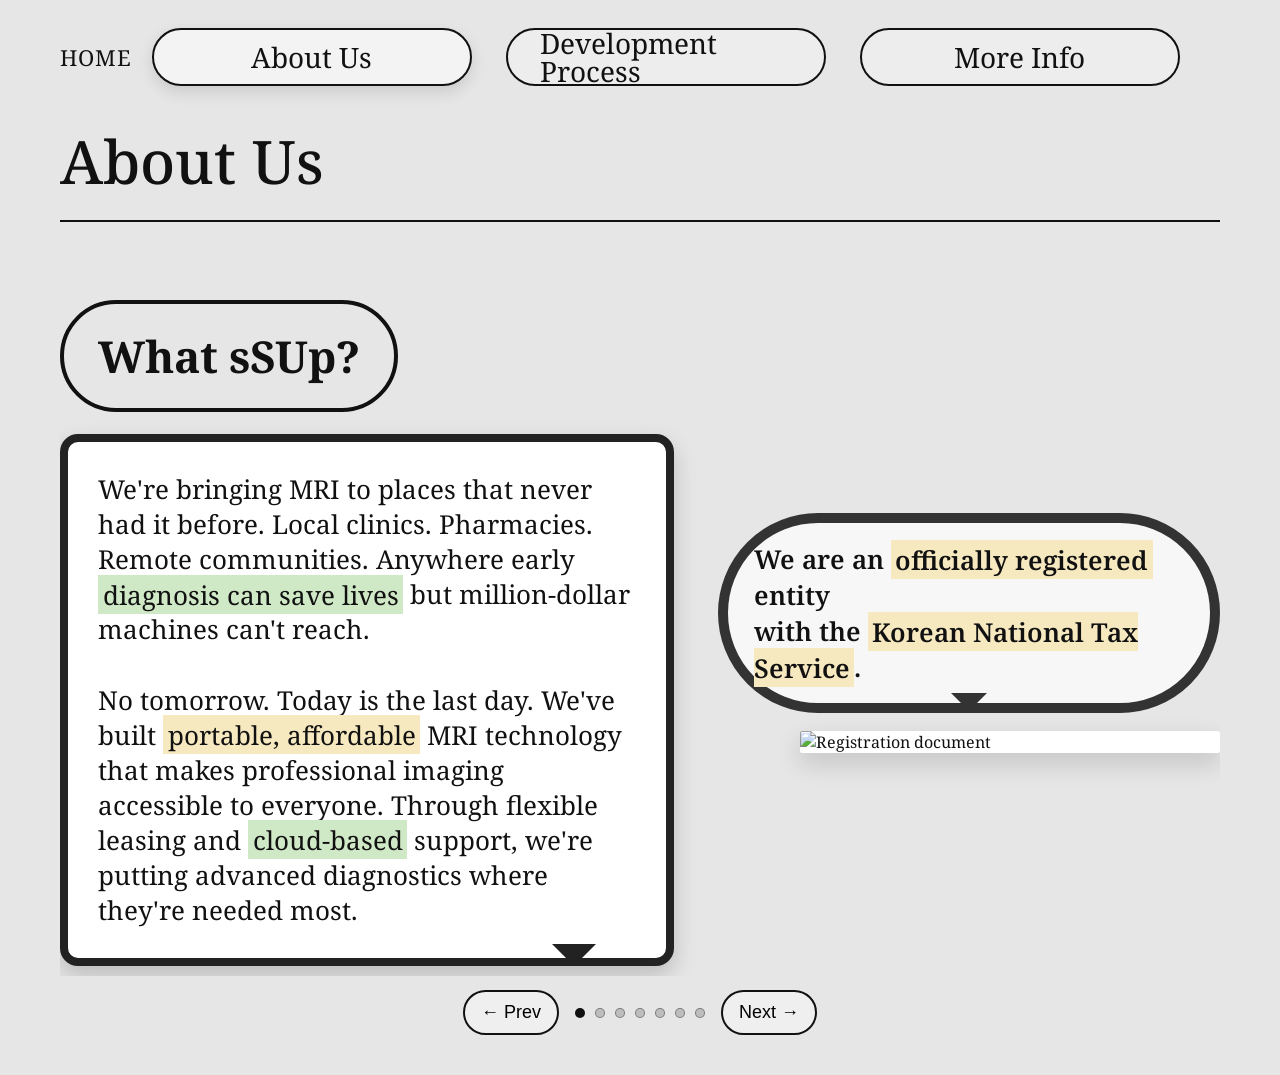
==== about.html @ 959b90c5 "Update content" ====
<!doctype html>
<html lang="en">
<head>
  <meta charset="utf-8" />
  <meta name="viewport" content="width=device-width,initial-scale=1" />
  <title>About Us — sSUp MRI</title>

  <link rel="preconnect" href="https://fonts.googleapis.com">
  <link rel="preconnect" href="https://fonts.gstatic.com" crossorigin>
  <link href="https://fonts.googleapis.com/css2?family=Noto+Serif:ital,wght@0,400;0,500;0,700;1,700;1,800&display=swap" rel="stylesheet">

  <link rel="stylesheet" href="css/styles.css" />
</head>
<body>
  <!-- Top pills (same as index) -->
  <header class="topbar">
    <div class="container">
      <div class="topbar-row">
        <div class="since"><a href="index.html">HOME</a></div>
        <nav class="nav-pills" aria-label="Primary">
          <a class="pill" data-pill="about" href="about.html">About Us</a>
          <a class="pill" data-pill="dev" href="development.html">Development Process</a>
          <a class="pill" data-pill="more" href="more.html">More Info</a>
        </nav>
        <div style="width:240px"></div>
      </div>
    </div>
  </header>

  <main class="page">
    <div class="container">
      <div class="page-title">About Us</div>
      <div class="hr"></div>

      <div class="page-body">
        <section class="deck" data-key="deck:about">
          <div class="deck-viewport">

            <!-- Slide 1 (PDF p2) -->
            <article class="slide is-active">
              <div class="about-grid-1">
                <div>
                  <div class="bubble-oval">What sSUp?</div>

                  <div style="height:22px"></div>

                  <div class="speech-big">
                    We&apos;re bringing MRI to places that never had it before. Local clinics. Pharmacies. Remote communities. Anywhere early
                    <span class="hl-green">diagnosis can save lives</span> but million-dollar machines can&apos;t reach.
                    <br><br>
                    No tomorrow. Today is the last day. We&apos;ve built
                    <span class="hl-cream">portable, affordable</span>
                    MRI technology that makes professional imaging accessible to everyone. Through flexible leasing and
                    <span class="hl-green">cloud-based</span>
                    support, we&apos;re putting advanced diagnostics where they&apos;re needed most.
                  </div>
                </div>

                <div>
                  <div class="bubble-top">
                    We are an <span class="hl-cream">officially registered</span> entity<br>
                    with the <span class="hl-cream">Korean National Tax Service</span>.
                  </div>

                  <div class="doc-card">
                    <img src="assets/about/registration.png" alt="Registration document" />
                  </div>
                </div>
              </div>
            </article>

            <!-- Slide 2 (PDF p3) -->
            <article class="slide">
              <div class="motto">
                <div class="line">BORN FROM A HIGH SCHOOL CLUB,</div>
                <div class="line">WE&apos;VE UNITED OUR BRIGHTEST TALENTS</div>
                <div class="line">TO ENGINEER TECHNOLOGY THAT TRANSFORMS LIVES.</div>
              </div>

              <div class="filmstrip" aria-label="Filmstrip">
                <div class="filmstrip-inner">
                  <div class="film-img"><img src="assets/about/film-1.png" alt="Film image 1"></div>
                  <div class="film-img"><img src="assets/about/film-2.png" alt="Film image 2"></div>
                  <div class="film-img"><img src="assets/about/film-3.png" alt="Film image 3"></div>
                  <div class="film-img"><img src="assets/about/film-4.png" alt="Film image 4"></div>
                </div>
              </div>
            </article>

            <!-- Slide 3 (PDF p4) -->
            <article class="slide">
              <div class="profile">
                <div class="photo"><img src="assets/about/profile-ceo.png" alt="CEO profile"></div>

                <div>
                  <h2 class="name">Yunha Kim</h2>
                  <h1 class="role">CEO</h1>
                  <ul class="bullets">
                    <li>- Hankuk Academy of Foreign Studies</li>
                    <li>- sSUp (startup in Health Care) CEO</li>
                    <li>- Leadership / Awards / Activities… (edit freely)</li>
                    <li>- Add or remove bullet lines as needed</li>
                  </ul>
                </div>
              </div>
            </article>

            <!-- Slide 4 (PDF p5) -->
            <article class="slide">
              <div class="profile">
                <div class="photo"><img src="assets/about/profile-cpo.png" alt="CPO profile"></div>
                <div>
                  <h2 class="name">Name Here</h2>
                  <h1 class="role">CPO</h1>
                  <ul class="bullets">
                    <li>- Bullet 1</li><li>- Bullet 2</li><li>- Bullet 3</li>
                  </ul>
                </div>
              </div>
            </article>

            <!-- Slide 5 (PDF p6) -->
            <article class="slide">
              <div class="profile">
                <div class="photo"><img src="assets/about/profile-coo.png" alt="COO profile"></div>
                <div>
                  <h2 class="name">Name Here</h2>
                  <h1 class="role">COO</h1>
                  <ul class="bullets">
                    <li>- Bullet 1</li><li>- Bullet 2</li><li>- Bullet 3</li>
                  </ul>
                </div>
              </div>
            </article>

            <!-- Slide 6 (PDF p7) -->
            <article class="slide">
              <div class="profile">
                <div class="photo"><img src="assets/about/profile-cto.png" alt="CTO profile"></div>
                <div>
                  <h2 class="name">Name Here</h2>
                  <h1 class="role">CTO</h1>
                  <ul class="bullets">
                    <li>- Bullet 1</li><li>- Bullet 2</li><li>- Bullet 3</li>
                  </ul>
                </div>
              </div>
            </article>

            <!-- Slide 7 (PDF p8) -->
            <article class="slide">
              <div class="profile">
                <div class="photo"><img src="assets/about/profile-cio.png" alt="CIO profile"></div>
                <div>
                  <h2 class="name">Name Here</h2>
                  <h1 class="role">CIO</h1>
                  <ul class="bullets">
                    <li>- Bullet 1</li><li>- Bullet 2</li><li>- Bullet 3</li>
                  </ul>
                </div>
              </div>
            </article>

          </div>

          <div class="deck-controls">
            <button class="btn" data-prev>← Prev</button>
            <div class="dots" aria-label="Slide dots"></div>
            <button class="btn" data-next>Next →</button>
          </div>
        </section>
      </div>
    </div>
  </main>

  <script src="js/main.js"></script>
</body>
</html>
---- css/styles.css ----
/* =========================
   sSup MRI — PDF-like style
   Font: Noto Serif (SIL OFL, commercial OK)
   ========================= */

:root{
  --bg:#e6e6e6;
  --paper:#efefef;
  --ink:#111;
  --muted:#444;

  --line:#111;
  --shadow: 0 10px 24px rgba(0,0,0,.16);

  --pill-bg:#ededed;
  --pill-border:#111;

  --hl-yellow:#f6ef8a;
  --hl-cream:#f6e8bf;
  --hl-green:#cfe8c6;
  --hl-pink:#f3c4b7;

  --banner:#f6e8bf;
  --nav-gap: 34px;

  --maxw: 1320px;
}

*{box-sizing:border-box}
html,body{height:100%}
body{
  margin:0;
  background:var(--bg);
  color:var(--ink);
  font-family: "Noto Serif", "Times New Roman", serif;
}

a{color:inherit; text-decoration:none}
img{max-width:100%; display:block}

/* ---- helpers ---- */
.container{
  width:min(var(--maxw), calc(100% - 120px));
  margin:0 auto;
}
.hr{
  height:2px;
  background:var(--line);
  opacity:1;
  margin:18px 0 0;
}
.hl-yellow{background:var(--hl-yellow); padding:.06em .18em}
.hl-cream{background:var(--hl-cream); padding:.06em .18em}
.hl-green{background:var(--hl-green); padding:.06em .18em}
.hl-pink{background:var(--hl-pink); padding:.06em .18em}

.shadow{box-shadow:var(--shadow)}
.paper{
  background:#f7f4ee;
  border:1px solid rgba(0,0,0,.08);
}

/* =========================
   Top nav (index)
   ========================= */
.topbar{
  padding:28px 0 0;
}
.topbar-row{
  display:flex;
  align-items:center;
  justify-content:space-between;
  gap:20px;
}
.since{
  font-size:22px;
  letter-spacing:.04em;
}
.nav-pills{
  display:flex;
  gap:var(--nav-gap);
  align-items:center;
  justify-content:center;
  flex:1;
}
.pill{
  display:inline-flex;
  align-items:center;
  justify-content:center;
  min-width:320px;
  height:58px;
  padding:0 32px;
  border:2px solid var(--pill-border);
  border-radius:999px;
  background:var(--pill-bg);
  font-size:28px;
  line-height:1;
  transition:transform .12s ease, box-shadow .12s ease;
}
.pill:hover{transform:translateY(-2px); box-shadow:0 6px 16px rgba(0,0,0,.12)}
.pill.active{
  background:#f3f3f3;
  box-shadow:0 6px 16px rgba(0,0,0,.12);
}

/* =========================
   Index hero
   ========================= */
.hero{
  padding:70px 0 0;
}
.hero-grid{
  display:grid;
  grid-template-columns: 1.35fr 1fr;
  align-items:center;
  gap:64px;
  padding:40px 0 0;
}
.hero-title{
  font-size:108px;
  font-weight:500;
  letter-spacing:.01em;
}
.hero-card{
  width:520px;
  margin-left:auto;
}
.hero-card img{
  width:100%;
  border-radius:2px;
  box-shadow:0 10px 24px rgba(0,0,0,.22);
  background:#fff;
}

/* bottom banner */
.banner{
  margin-top:70px;
  background:var(--banner);
  padding:34px 0;
}
.banner .quote{
  font-size:72px;
  text-align:center;
  letter-spacing:.01em;
}

/* =========================
   Page header (About/Dev/More)
   ========================= */
.page{
  padding:34px 0 0;
}
.page-title{
  font-size:60px;
  font-weight:500;
}
.page-body{
  padding:26px 0 40px;
}

/* =========================
   Deck (PDF slide-like pages inside About/Dev/More)
   no scroll feeling: each slide is "screen"
   ========================= */
.deck{
  position:relative;
  margin-top:18px;
}
.deck-viewport{
  position:relative;
  height: calc(100vh - 190px); /* header + underline + controls */
  min-height: 680px;
  overflow:hidden;
}
.slide{
  position:absolute;
  inset:0;
  padding:26px 0 0;
  opacity:0;
  pointer-events:none;
  transform: translateX(12px);
  transition: opacity .18s ease, transform .18s ease;
}
.slide.is-active{
  opacity:1;
  pointer-events:auto;
  transform: translateX(0);
}

/* deck controls */
.deck-controls{
  display:flex;
  align-items:center;
  justify-content:center;
  gap:16px;
  margin-top:14px;
  user-select:none;
}
.btn{
  border:2px solid #111;
  background:#efefef;
  padding:10px 16px;
  border-radius:999px;
  font-size:18px;
  cursor:pointer;
}
.btn:active{transform:translateY(1px)}
.dots{
  display:flex;
  gap:10px;
  align-items:center;
}
.dot{
  width:10px;height:10px;border-radius:999px;
  background:#bdbdbd;
  border:1px solid rgba(0,0,0,.35);
  cursor:pointer;
}
.dot.active{background:#111}

/* =========================
   About slides — speech bubbles / film strip / profiles
   ========================= */
.about-grid-1{
  display:grid;
  grid-template-columns: 1.1fr .9fr;
  gap:44px;
  align-items:center;
  padding-top:8px;
}
.bubble-oval{
  border:4px solid #111;
  border-radius:999px;
  background:transparent;
  padding:22px 34px;
  display:inline-block;
  font-size:44px;
  font-weight:700;
  width:max-content;
}
.bubble-top{
  position:relative;
  border:10px solid #333;
  border-radius:999px;
  padding:18px 26px;
  background:#f7f7f7;
  font-size:26px;
  font-weight:600;
  max-width:620px;
  margin:0 auto 18px;
}
.bubble-top:after{
  content:"";
  position:absolute;
  left:50%;
  bottom:-26px;
  transform:translateX(-50%);
  width:0;height:0;
  border:18px solid transparent;
  border-top-color:#333;
}
.speech-big{
  position:relative;
  background:#fff;
  border-radius:18px;
  border:8px solid #222;
  padding:30px 30px;
  font-size:26px;
  line-height:1.35;
  box-shadow: 0 10px 22px rgba(0,0,0,.18);
}
.speech-big:after{
  content:"";
  position:absolute;
  right:70px;
  bottom:-30px;
  width:0;height:0;
  border:22px solid transparent;
  border-top-color:#222;
}
.speech-big:before{
  content:"";
  position:absolute;
  right:74px;
  bottom:-22px;
  width:0;height:0;
  border:18px solid transparent;
  border-top-color:#fff;
}
.doc-card{
  width:420px;
  margin-left:auto;
  background:#fff;
  box-shadow:var(--shadow);
  border-radius:2px;
  overflow:hidden;
}
.doc-card img{width:100%}

/* about slide 2 (motto + film) */
.motto{
  text-align:center;
  padding-top:40px;
}
.motto .line{
  font-size:52px;
  font-style:italic;
  font-weight:800;
  letter-spacing:.01em;
  margin:18px 0;
}
.filmstrip{
  margin-top:44px;
  background:#111;
  padding:18px 0;
  border-top:10px solid #111;
  border-bottom:10px solid #111;
}
.filmstrip-inner{
  display:grid;
  grid-template-columns: repeat(4, 1fr);
  gap:28px;
  align-items:center;
  width:min(var(--maxw), calc(100% - 120px));
  margin:0 auto;
}
.film-img{
  background:#fff;
  height:210px;
  box-shadow:0 10px 20px rgba(0,0,0,.24);
  overflow:hidden;
}
.film-img img{width:100%;height:100%;object-fit:cover}

/* sprocket holes */
.filmstrip:before, .filmstrip:after{
  content:"";
  display:block;
  height:10px;
  background:
    repeating-linear-gradient(90deg,
      transparent 0 36px,
      #fff 36px 80px,
      transparent 80px 120px);
  opacity:.95;
}
.filmstrip:before{margin-bottom:12px}
.filmstrip:after{margin-top:12px}

/* profiles */
.profile{
  display:grid;
  grid-template-columns: 440px 1fr;
  gap:56px;
  align-items:center;
  padding-top:14px;
}
.profile .name{
  font-size:52px;
  font-style:italic;
  margin:0 0 12px;
}
.profile .role{
  font-size:92px;
  font-weight:800;
  letter-spacing:.01em;
  color:#1e2234;
  margin:0 0 12px;
}
.profile .bullets{
  font-size:28px;
  line-height:1.45;
  color:#222;
}
.profile .bullets li{
  margin:6px 0;
}
.profile .photo{
  width:440px;
  height:440px;
  background:#fff;
  box-shadow:var(--shadow);
  overflow:hidden;
}
.profile .photo img{
  width:100%;
  height:100%;
  object-fit:cover;
}

/* =========================
   Development slides (layouts)
   ========================= */
.chapter-title{
  text-align:center;
  padding-top:20px;
}
.chapter-title h2{
  margin:0;
  font-size:56px;
  font-style:italic;
  font-weight:800;
}
.chapter-title p{
  margin:8px 0 0;
  font-size:38px;
  font-style:italic;
  font-weight:700;
}

.dev-two{
  display:grid;
  grid-template-columns: 1fr 1fr;
  gap:46px;
  align-items:center;
  padding-top:34px;
}
.thought{
  position:relative;
  width:max-content;
  background:#fff;
  border:3px solid #111;
  border-radius:999px;
  padding:18px 26px;
  font-size:34px;
  margin:0 auto 18px;
}
.thought:before{
  content:"";
  position:absolute;
  left:70px;
  bottom:-22px;
  width:18px;height:18px;
  border:3px solid #111;
  background:#fff;
  border-radius:999px;
}
.thought:after{
  content:"";
  position:absolute;
  left:48px;
  bottom:-44px;
  width:12px;height:12px;
  border:3px solid #111;
  background:#fff;
  border-radius:999px;
}
.dev-para{
  text-align:center;
  font-size:32px;
  line-height:1.35;
}
.overlap-stack{
  position:relative;
  width:760px;
  max-width:100%;
  margin:0 auto;
  height:420px;
}
.overlap-stack img{
  position:absolute;
  background:#fff;
  box-shadow:var(--shadow);
}
.overlap-stack img.a{left:0; top:110px; width:300px}
.overlap-stack img.b{left:160px; top:40px; width:560px}

/* centered big image */
.center-figure{
  width:min(980px, 92%);
  margin:34px auto 0;
  box-shadow:var(--shadow);
  background:#fff;
}

/* Why MRI layout */
.why-row{
  padding-top:20px;
}
.why-label{
  display:inline-block;
  font-size:56px;
  font-style:italic;
  font-weight:800;
  background:var(--hl-yellow);
  padding:.08em .18em;
  margin:10px 0 18px;
}
.why-topimgs{
  display:grid;
  grid-template-columns: 1fr 1fr 1fr;
  gap:36px;
  align-items:end;
  width:min(1000px, 95%);
  margin:0 auto 18px;
}
.small-cap{
  text-align:center;
  font-size:20px;
  letter-spacing:.08em;
  margin-bottom:8px;
}
.why-img{
  height:160px;
  background:#fff;
  box-shadow:0 10px 18px rgba(0,0,0,.14);
  overflow:hidden;
}
.why-img img{width:100%;height:100%;object-fit:contain;background:#fff}
.why-text{
  width:min(1180px, 96%);
  margin:0 auto;
  font-size:28px;
  line-height:1.6;
  text-align:center;
}

/* Business model / leasing two-col */
.biz-grid{
  display:grid;
  grid-template-columns: .9fr 1.1fr;
  gap:44px;
  align-items:center;
  padding-top:26px;
}
.biz-hl{
  display:inline-block;
  font-size:54px;
  font-style:italic;
  font-weight:800;
  background:var(--hl-yellow);
  padding:.08em .18em;
  margin:0 0 18px;
}
.biz-left p{
  font-size:18px;
  line-height:1.75;
  text-align:center;
}
.biz-left h3{
  font-size:44px;
  font-weight:700;
  margin:10px 0 14px;
  text-align:center;
}
.table-img{
  width:100%;
  background:#fff;
  box-shadow:var(--shadow);
}

/* =========================
   More slides
   ========================= */
.big-word{
  font-size:140px;
  font-weight:500;
  margin:40px 0 10px;
}
.heart{
  width:240px;
  height:220px;
  background:#f2c3b8;
  clip-path: path("M120 210 C20 150, 0 95, 35 60 C65 30, 105 40, 120 70 C135 40, 175 30, 205 60 C240 95, 220 150, 120 210 Z");
}
.more-support{
  display:grid;
  grid-template-columns: 1fr 300px;
  gap:30px;
  align-items:start;
  padding-top:40px;
}
.more-text{
  font-size:42px;
  line-height:1.35;
  margin-top:14px;
}
.contact-grid{
  display:grid;
  grid-template-columns: 1fr 1fr;
  gap:40px;
  align-items:center;
  padding-top:40px;
}
.icon-row{
  display:flex;
  align-items:center;
  gap:26px;
  margin:28px 0;
}
.icon{
  width:110px;
  height:110px;
}
.contact-text{
  font-size:42px;
}
.youtube-box{
  display:flex;
  flex-direction:column;
  gap:18px;
  align-items:flex-start;
}
.youtube-icon{
  width:180px;
  height:130px;
}

/* =========================
   Responsive tweaks
   ========================= */
@media (max-width: 1100px){
  .container{width:min(var(--maxw), calc(100% - 48px))}
  .pill{min-width:220px; font-size:22px; height:52px}
  .hero-title{font-size:84px}
  .banner .quote{font-size:48px}
  .hero-grid{grid-template-columns: 1fr}
  .hero-card{margin:0}
  .deck-viewport{height:auto; min-height:0; overflow:visible}
  .slide{position:relative; opacity:1; pointer-events:auto; transform:none}
  .deck-controls{display:none}
  /* On small screens, allow natural scroll inside page */
}
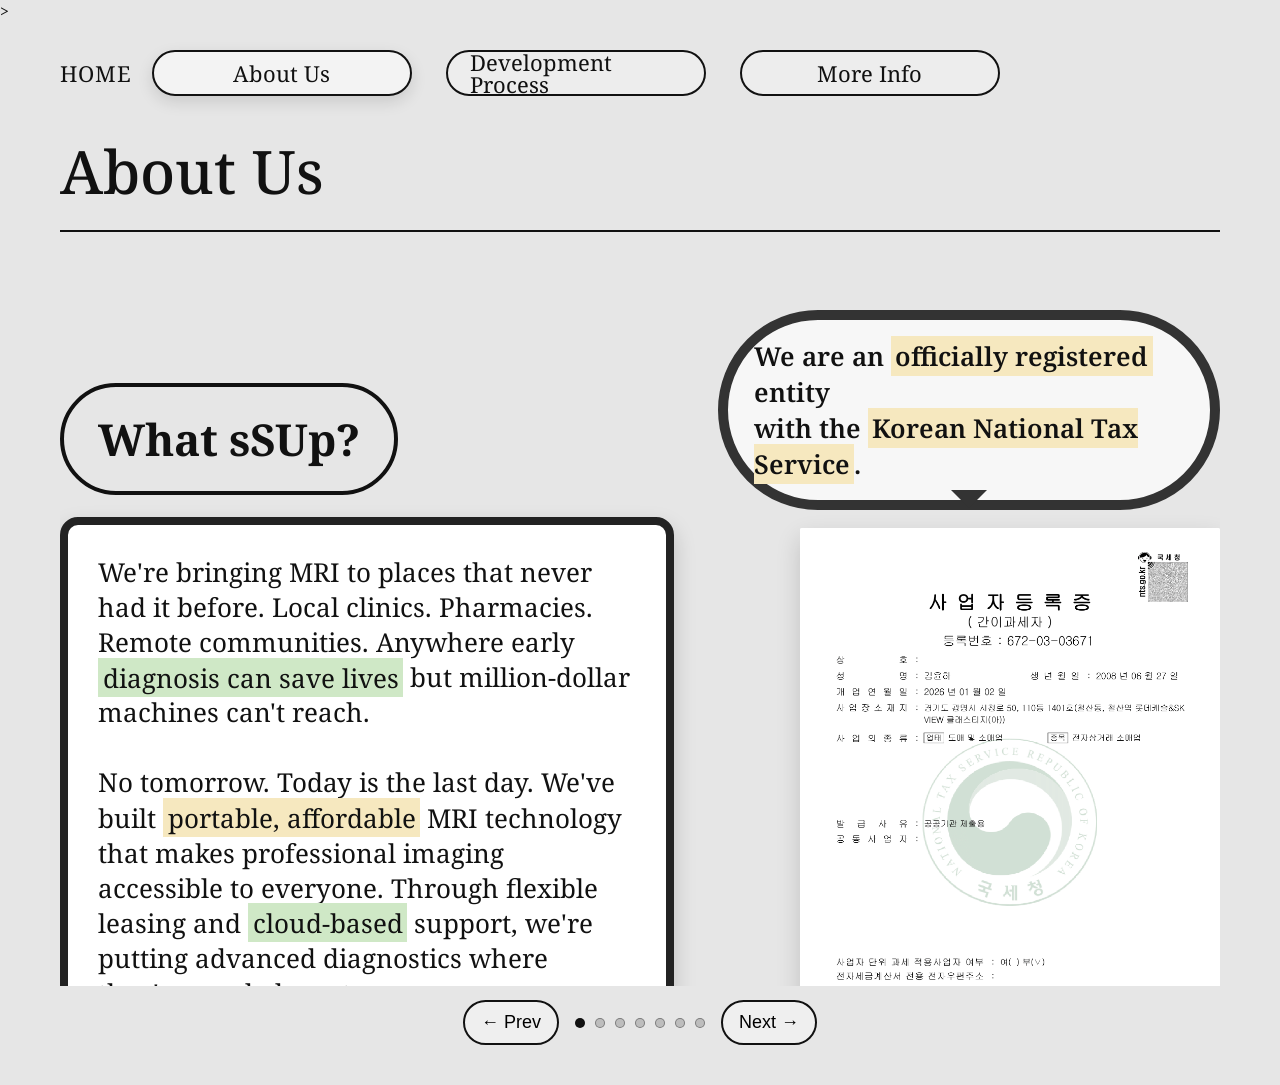
==== commit 39f9f5b2: "Update content" ====
--- a/about.html
+++ b/about.html
@@ -11,7 +11,7 @@
 
   <link rel="stylesheet" href="css/styles.css" />
 </head>
-<body>
+<body class="about-page">>
   <!-- Top pills (same as index) -->
   <header class="topbar">
     <div class="container">
--- a/css/styles.css
+++ b/css/styles.css
@@ -69,8 +69,15 @@
 .topbar-row{
   display:flex;
   align-items:center;
-  justify-content:space-between;
   gap:20px;
+}
+
+.since{
+  margin-right:auto;   /* ✅ HOME(왼쪽) 고정 */
+}
+
+.nav-pills{
+  margin-left:auto;    /* ✅ 버튼들 오른쪽 정렬 */
 }
 .since{
   font-size:22px;
@@ -80,22 +87,26 @@
   display:flex;
   gap:var(--nav-gap);
   align-items:center;
-  justify-content:center;
-  flex:1;
+  justify-content:flex-end;  /* ✅ 오른쪽으로 붙임 */
+  flex:0;                    /* ✅ 가운데 넓게 먹는거 제거 */
+  width:auto;
+  margin-left:auto;          /* ✅ 오른쪽 끝으로 밀기 */
 }
 .pill{
   display:inline-flex;
   align-items:center;
   justify-content:center;
-  min-width:320px;
-  height:58px;
-  padding:0 32px;
+
+  min-width:260px;     /* ✅ 가로 폭 축소 */
+  height:46px;         /* ✅ 높이 줄이기 (중요) */
+  padding:0 22px;      /* ✅ 내부 여백 축소 */
+
   border:2px solid var(--pill-border);
   border-radius:999px;
   background:var(--pill-bg);
-  font-size:28px;
+
+  font-size:22px;      /* ✅ 글자 크기 다운 */
   line-height:1;
-  transition:transform .12s ease, box-shadow .12s ease;
 }
 .pill:hover{transform:translateY(-2px); box-shadow:0 6px 16px rgba(0,0,0,.12)}
 .pill.active{
@@ -107,7 +118,7 @@
    Index hero
    ========================= */
 .hero{
-  padding:70px 0 0;
+  padding:40px 0 0;
 }
 .hero-grid{
   display:grid;
@@ -122,7 +133,7 @@
   letter-spacing:.01em;
 }
 .hero-card{
-  width:520px;
+  width:360px;          /* 🔥 핵심: 카드 크기 줄이기 */
   margin-left:auto;
 }
 .hero-card img{
@@ -132,16 +143,17 @@
   background:#fff;
 }
 
-/* bottom banner */
 .banner{
-  margin-top:70px;
-  background:var(--banner);
-  padding:34px 0;
-}
+  margin-top:36px;
+  padding:22px 0;
+  background:#f7ebc3;              /* ✅ 노란 띠 확실히 */
+  border-top:1px solid rgba(0,0,0,.15);
+  border-bottom:1px solid rgba(0,0,0,.15);
+}
+
 .banner .quote{
-  font-size:72px;
-  text-align:center;
-  letter-spacing:.01em;
+  font-size:50px;
+  text-align:center;
 }
 
 /* =========================
@@ -612,7 +624,7 @@
 @media (max-width: 1100px){
   .container{width:min(var(--maxw), calc(100% - 48px))}
   .pill{min-width:220px; font-size:22px; height:52px}
-  .hero-title{font-size:84px}
+  .hero-title{font-size:78px;/* 🔥 PDF 느낌 크기 */}
   .banner .quote{font-size:48px}
   .hero-grid{grid-template-columns: 1fr}
   .hero-card{margin:0}
@@ -620,4 +632,48 @@
   .slide{position:relative; opacity:1; pointer-events:auto; transform:none}
   .deck-controls{display:none}
   /* On small screens, allow natural scroll inside page */
+}
+
+/* ===== About Us 잘림 FIX (About만 스크롤 허용) ===== */
+
+/* 1) About 페이지에서만 화면 고정/잘림을 풀기 */
+body.about-page{
+  overflow-y: auto !important;
+}
+
+/* 2) About 페이지 wrapper/viewport가 100vh + hidden이면 풀기 */
+body.about-page .page,
+body.about-page .stage,
+body.about-page .screen,
+body.about-page .viewport,
+body.about-page .wrapper{
+  height: auto !important;
+  min-height: 100vh !important;
+  overflow: visible !important;
+}
+
+/* 3) About 메인 레이아웃도 아래로 늘어나게 */
+body.about-page .about-container,
+body.about-page .about-grid,
+body.about-page .about-row{
+  height: auto !important;
+  overflow: visible !important;
+  align-items: flex-start !important;
+}
+
+/* 4) 카드/오른쪽 이미지가 내부에서 잘리는 경우까지 방지 */
+body.about-page .about-left,
+body.about-page .about-right,
+body.about-page .about-card,
+body.about-page .proof-wrap,
+body.about-page .reg-wrap{
+  height: auto !important;
+  max-height: none !important;
+  overflow: visible !important;
+}
+
+body.about-page img{
+  max-width: 100%;
+  height: auto;
+  object-fit: contain;
 }
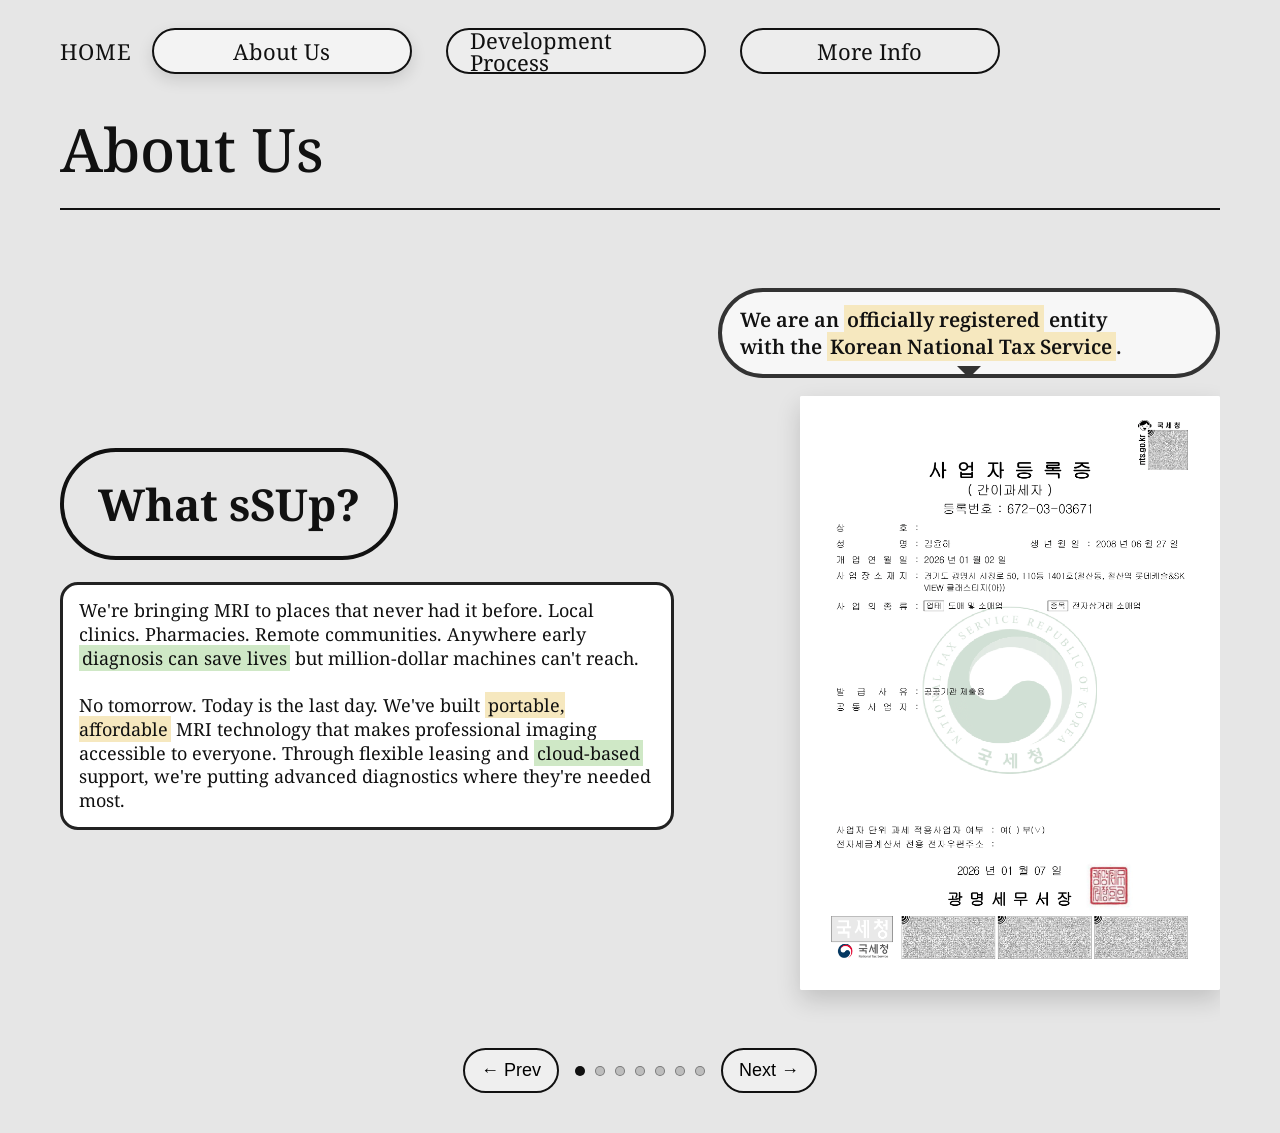
==== commit 7b7ce6cd: "Update content" ====
--- a/about.html
+++ b/about.html
@@ -11,7 +11,7 @@
 
   <link rel="stylesheet" href="css/styles.css" />
 </head>
-<body class="about-page">>
+<body class="about-page">
   <!-- Top pills (same as index) -->
   <header class="topbar">
     <div class="container">
--- a/css/styles.css
+++ b/css/styles.css
@@ -275,28 +275,21 @@
   position:relative;
   background:#fff;
   border-radius:18px;
-  border:8px solid #222;
-  padding:30px 30px;
-  font-size:26px;
-  line-height:1.35;
-  box-shadow: 0 10px 22px rgba(0,0,0,.18);
+  border:6px solid #222;
+  padding:20px 22px;
+  font-size:20px;
+  line-height:1.32;
 }
 .speech-big:after{
-  content:"";
-  position:absolute;
-  right:70px;
-  bottom:-30px;
-  width:0;height:0;
-  border:22px solid transparent;
+  /* 기존: bottom -30px / border 22px */
+  bottom:-22px;
+  border:16px solid transparent;
   border-top-color:#222;
 }
 .speech-big:before{
-  content:"";
-  position:absolute;
-  right:74px;
-  bottom:-22px;
-  width:0;height:0;
-  border:18px solid transparent;
+  /* 기존: bottom -22px / border 18px */
+  bottom:-16px;
+  border:13px solid transparent;
   border-top-color:#fff;
 }
 .doc-card{
@@ -676,4 +669,61 @@
   max-width: 100%;
   height: auto;
   object-fit: contain;
+}
+
+/* ===== Keep slide navigation, only fix sizing for About ===== */
+
+/* 덱 뷰포트가 너무 낮아서 잘리는 게 핵심 → 높이 늘리기 */
+.deck-viewport{
+  height: calc(100vh - 120px);  /* 기존 190px였으면 너무 작음 */
+  overflow: hidden;
+}
+
+/* 상단 바 높이가 실제로 더 작다면 여기 값을 더 줄일수록(=120→100) 뷰포트가 커짐 */
+@media (max-width: 920px){
+  .deck-viewport{
+    height: calc(100vh - 96px);
+  }
+}
+
+/* About 슬라이드에서만 전체를 살짝 축소해서 한 화면에 다 들어오게 */
+body.about-page .slide-inner{
+  transform: scale(0.88);
+  transform-origin: top center;
+}
+
+/* 축소하면 아래 공간이 남는 느낌이 들어서 약간 위로 올림 */
+body.about-page .slide-inner{
+  margin-top: -12px;
+}
+
+/* ===== About: speech bubble border refine (thin & clean) ===== */
+body.about-page .speech-big{
+  border-width: 3px;        /* ⬅ 핵심: 기존 5~8px → 3px */
+  padding: 14px 16px;       /* 테두리 얇아졌으니 여백도 같이 줄임 */
+  font-size: 18px;          /* 이미 맞춰둔 값 유지 */
+}
+
+/* 꼬리(삼각형)도 같이 얇게 */
+body.about-page .speech-big:after{
+  border-width: 10px;       /* 외곽 */
+  bottom: -14px;
+}
+
+body.about-page .speech-big:before{
+  border-width: 8px;        /* 안쪽(흰색) */
+  bottom: -11px;
+}
+
+/* 오른쪽 위 말풍선(bubble-top) 테두리 얇게 */
+body.about-page .bubble-top{
+  border-width: 4px;
+  padding: 14px 18px;
+  font-size: 20px;
+}
+
+body.about-page .bubble-top:after{
+  bottom:-16px;
+  border-width: 12px;
+  border-top-color:#333;
 }
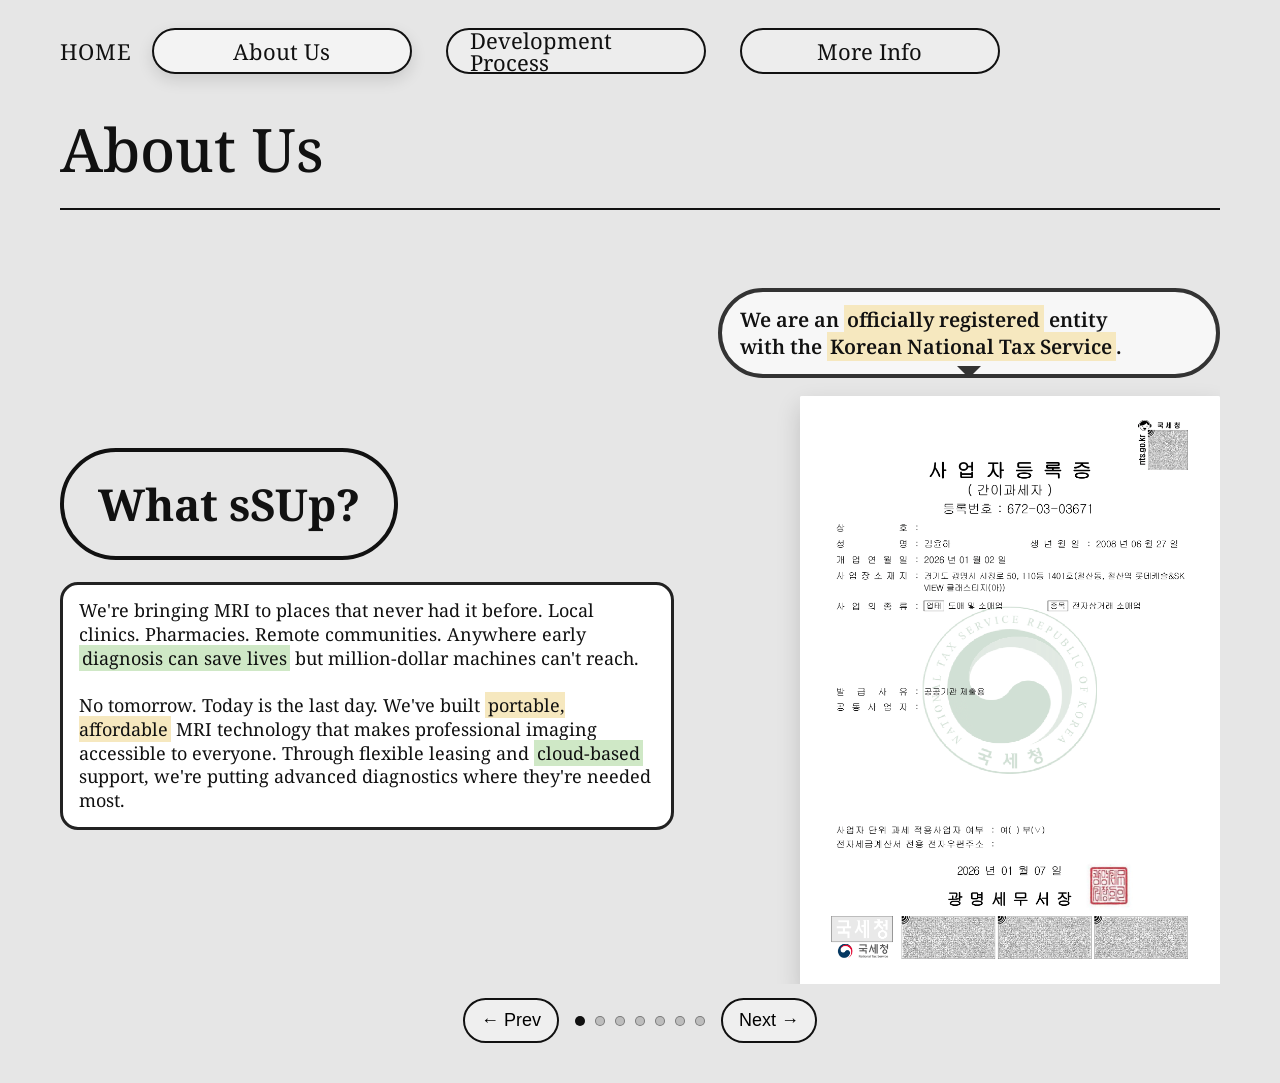
==== commit c0be1410: "Update content" ====
--- a/about.html
+++ b/about.html
@@ -96,10 +96,17 @@
                   <h2 class="name">Yunha Kim</h2>
                   <h1 class="role">CEO</h1>
                   <ul class="bullets">
-                    <li>- Hankuk Academy of Foreign Studies</li>
-                    <li>- sSUp (startup in Health Care) CEO</li>
-                    <li>- Leadership / Awards / Activities… (edit freely)</li>
-                    <li>- Add or remove bullet lines as needed</li>
+                    <li>Hankuk Academy of Foreign Studies</li>
+                    <li>sSUp (startup in Health Care) CEO</li>
+                    <li>0dori (startup in household consumer goods) CFO</li>
+                    <li>LEADERS (HAFS management club) captain</li>
+                    <li>IMPACT (HAFS physics club) vice captaind</li>
+                    <li>Korean Young Physicists’ Tournament 2025 Bronze Prize</li>
+                    <li>2025 KPS Physics Camp for High School Girls Silver Prized</li>
+                    <li>International Youth Business Competition 2025 Bronze Prize</li>
+                    <li>National High School Lacrosse 1st place x2, 2nd place x1</li>
+                    <li>HAFS Physics English Essay Contest Gold Prize</li>
+                    <li>@youthful.mag.kr interviewer</li>
                   </ul>
                 </div>
               </div>
@@ -110,10 +117,16 @@
               <div class="profile">
                 <div class="photo"><img src="assets/about/profile-cpo.png" alt="CPO profile"></div>
                 <div>
-                  <h2 class="name">Name Here</h2>
+                  <h2 class="name">Chan Joong Kim</h2>
                   <h1 class="role">CPO</h1>
                   <ul class="bullets">
-                    <li>- Bullet 1</li><li>- Bullet 2</li><li>- Bullet 3</li>
+                    <li>sSUp (startup in Health Care) CPO</li>
+                    <li>Graduated from Hankuk Academy of Foreign Studies</li>
+                    <li>Selected for early enrollment at the Korea Advanced Institute of Science and Technology (KAIST)</li>
+                    <li>Award recipient at Erzähl Mal, a competition hosted by the Goethe-Institut</li>
+                    <li>Team Leader, “Yogeoda” at a Youth Entrepreneurship Competition</li>
+                    <li>Outstanding Project Awardee, Eureka Research Project</li>
+                    <li>School Event Planning Committee Member</li>
                   </ul>
                 </div>
               </div>
@@ -124,10 +137,19 @@
               <div class="profile">
                 <div class="photo"><img src="assets/about/profile-coo.png" alt="COO profile"></div>
                 <div>
-                  <h2 class="name">Name Here</h2>
+                  <h2 class="name">Chaemin Yue</h2>
                   <h1 class="role">COO</h1>
                   <ul class="bullets">
-                    <li>- Bullet 1</li><li>- Bullet 2</li><li>- Bullet 3</li>
+                    <li>Hankuk Academy of Foreign Studies</li>
+                    <li>sSUp (startup in Health Care) COO, CMO</li>
+                    <li>Vice chairman of the Youth National Assembly of the Republic of Korea</li>
+                    <li>Chairman of the HAFS Student Council</li>
+                    <li>INTERLAB(STEM education business Selected as #1 Club in the Region) CEO</li>
+                    <li>ARA(Ecology Club) Awarded #1 Environmental Club Nationwide Captain </li>
+                    <li>Vice President, HAFS Aerospace Engineering Club "Space Dreamers" Develop CanSat and rocket simultaneously as the 1st Korean HS team</li>
+                    <li>Minister of Environment Award x 2 (Captain)</li>
+                    <li>2025 KPS Physics Camp for High School Girls Silver Prize</li>
+                    <li>Odyssey of the Mind South Korea Gold prize, National Team qualification</li>
                   </ul>
                 </div>
               </div>
@@ -138,10 +160,20 @@
               <div class="profile">
                 <div class="photo"><img src="assets/about/profile-cto.png" alt="CTO profile"></div>
                 <div>
-                  <h2 class="name">Name Here</h2>
+                  <h2 class="name">Jiu Yun</h2>
                   <h1 class="role">CTO</h1>
                   <ul class="bullets">
-                    <li>- Bullet 1</li><li>- Bullet 2</li><li>- Bullet 3</li>
+                    <li>Hankuk Academy of Foreign Studies</li>
+                    <li>sSUp (startup in Health Care) CTO</li>
+                    <li>President, HAFS Aerospace Engineering Club "Space Dreamers"</li>
+                    <li>President, HAFS Computer Science Club "Binary"</li>
+                    <li>Member, HAFS Biomedical Engineering Club "Watson"</li>
+                    <li>Lead Systems Engineer, ARION Project which is Model rocket & -CANSAT</li>
+                    <li>Leader, FTC Team "Team Machina" which is Qualcomm FTC Scholarship Team</li>
+                    <li>Leader, Combat robot federation</li>
+                    <li>Global Leader Monitor, 10th & 11th Grade</li>
+                    <li>Engineer, School Broadcasting Team “HBS”</li>
+                    <li>Personal website:https://jiuyun-engineer.github.io/resume/</li>
                   </ul>
                 </div>
               </div>
@@ -152,10 +184,17 @@
               <div class="profile">
                 <div class="photo"><img src="assets/about/profile-cio.png" alt="CIO profile"></div>
                 <div>
-                  <h2 class="name">Name Here</h2>
+                  <h2 class="name">Jungwon Kang</h2>
                   <h1 class="role">CIO</h1>
                   <ul class="bullets">
-                    <li>- Bullet 1</li><li>- Bullet 2</li><li>- Bullet 3</li>
+                    <li>Hankuk Academy of Foreign Studies</li>
+                    <li>sSUp(startup in Health Care) CIO</li>
+                    <li>Software Developer at DECFI(Engineering Club)</li>
+                    <li>Rewarded 3rd place in presentation competitionat SNU Engineering Camp</li>
+                    <li>3rd place at Korean High School Lacrosse League</li>
+                    <li>1st place at HLL tournament (lacrosse tournament)</li>
+                    <li>Received award at HAFS for excellent public service</li>
+                    <li>HAFS Delegate Council member of 2024</li>
                   </ul>
                 </div>
               </div>
--- a/css/styles.css
+++ b/css/styles.css
@@ -726,4 +726,55 @@
   bottom:-16px;
   border-width: 12px;
   border-top-color:#333;
+}
+
+/* =========================
+   About - Slide 2 only (motto + filmstrip)
+   Fix slight bottom clipping while keeping slide (no scroll)
+   ========================= */
+
+/* (선택) about 페이지에서만 뷰포트 조금 더 확보 */
+.about-page .deck-viewport{
+  height: calc(100vh - 170px); /* 기존 190px → 170px로 20px 여유 */
+}
+
+/* about.html에서 slide2는 두 번째 article.slide */
+.about-page .deck[data-key="deck:about"] .deck-viewport > .slide:nth-child(2){
+  padding-top: 10px; /* 기존 slide padding-top 26px보다 더 타이트하게 */
+}
+
+/* 큰 슬로건(3줄) 전체 크기 다운 */
+.about-page .deck[data-key="deck:about"] .deck-viewport > .slide:nth-child(2) .motto{
+  padding-top: 18px; /* 기존 40px ↓ */
+}
+
+.about-page .deck[data-key="deck:about"] .deck-viewport > .slide:nth-child(2) .motto .line{
+  font-size: clamp(34px, 3.1vw, 46px); /* 기존 52px ↓ + 화면에 따라 자동 */
+  margin: 10px 0;                      /* 기존 18px ↓ */
+  line-height: 1.05;
+}
+
+/* 필름스트립도 살짝 압축 */
+.about-page .deck[data-key="deck:about"] .deck-viewport > .slide:nth-child(2) .filmstrip{
+  margin-top: 22px;     /* 기존 44px ↓ */
+  padding: 12px 0;      /* 기존 18px ↓ */
+  border-top: 8px solid #111;   /* 기존 10px ↓ */
+  border-bottom: 8px solid #111;/* 기존 10px ↓ */
+}
+
+/* 스프로킷 줄 두께/여백 조금 다운 */
+.about-page .deck[data-key="deck:about"] .deck-viewport > .slide:nth-child(2) .filmstrip:before,
+.about-page .deck[data-key="deck:about"] .deck-viewport > .slide:nth-child(2) .filmstrip:after{
+  height: 8px; /* 기존 10px ↓ */
+}
+.about-page .deck[data-key="deck:about"] .deck-viewport > .slide:nth-child(2) .filmstrip:before{ margin-bottom: 8px; }
+.about-page .deck[data-key="deck:about"] .deck-viewport > .slide:nth-child(2) .filmstrip:after{ margin-top: 8px; }
+
+/* 내부 간격/이미지 높이 다운 */
+.about-page .deck[data-key="deck:about"] .deck-viewport > .slide:nth-child(2) .filmstrip-inner{
+  gap: 18px; /* 기존 28px ↓ */
+}
+
+.about-page .deck[data-key="deck:about"] .deck-viewport > .slide:nth-child(2) .film-img{
+  height: 180px; /* 기존 210px ↓ */
 }
